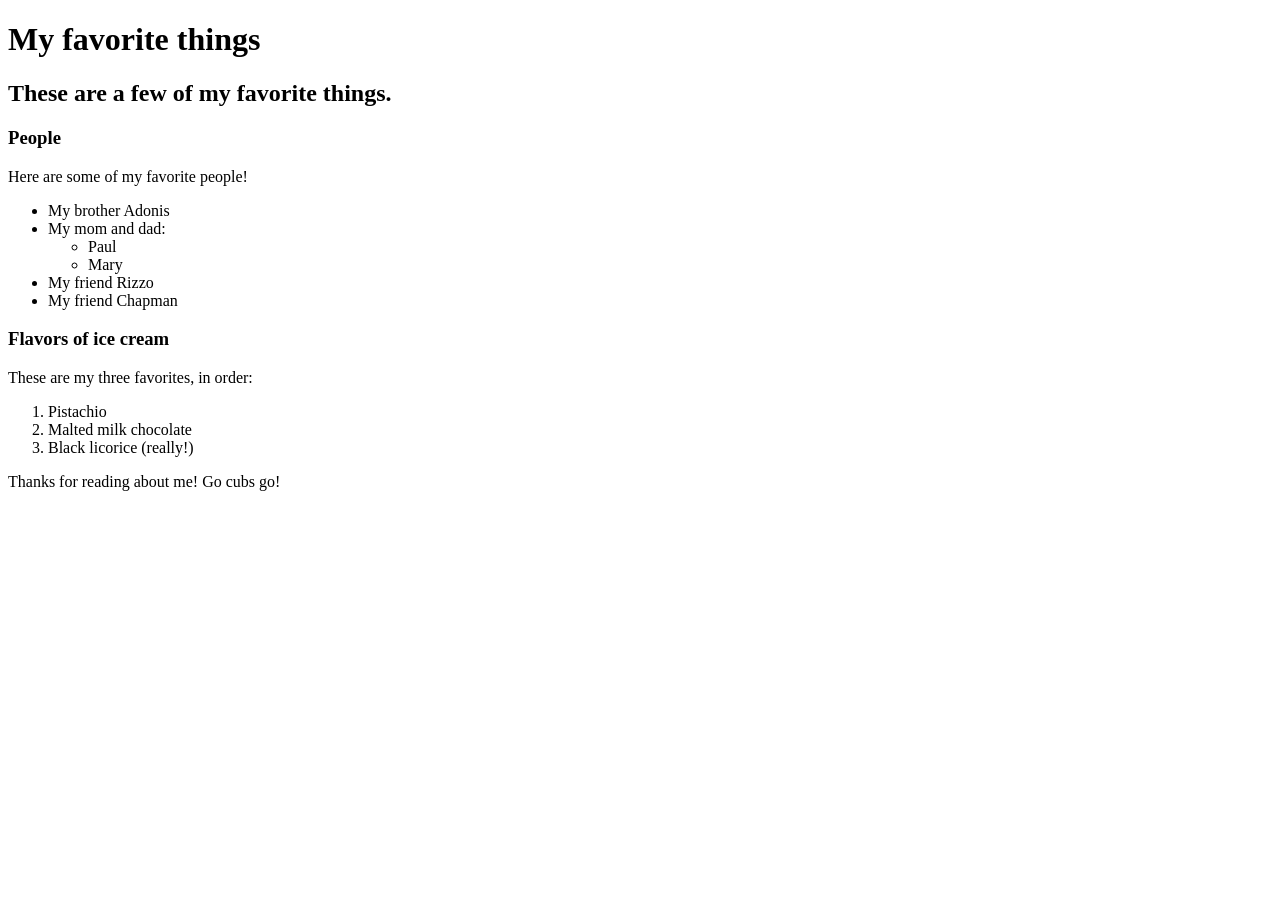
==== favorite-things.html @ 8b3efebd "add web page with info on favorite things" ====
<!DOCTYPE html>
<html>
  <head>
    <title>Peter's Favorite Things</title>
  </head>
  <body>
    <h1>My favorite things</h1>
    <h2>These are a few of my favorite things.</h2>

    <h3>People</h3>
    <p>Here are some of my favorite people!</p>
    <ul>
      <li>My brother Adonis</li>
      <li>My mom and dad:
        <ul>
          <li>Paul</li>
          <li>Mary</li>
        </ul>
      <li>My friend Rizzo</li>
      <li>My friend Chapman</li>
    </ul>

    <h3>Flavors of ice cream</h3>
    <p>These are my three favorites, in order:</p>
    <ol>
      <li>Pistachio</li>
      <li>Malted milk chocolate</li>
      <li>Black licorice (really!)</li>
    </ol>

    <p>Thanks for reading about me! Go cubs go!</p>
  </body>
</html>
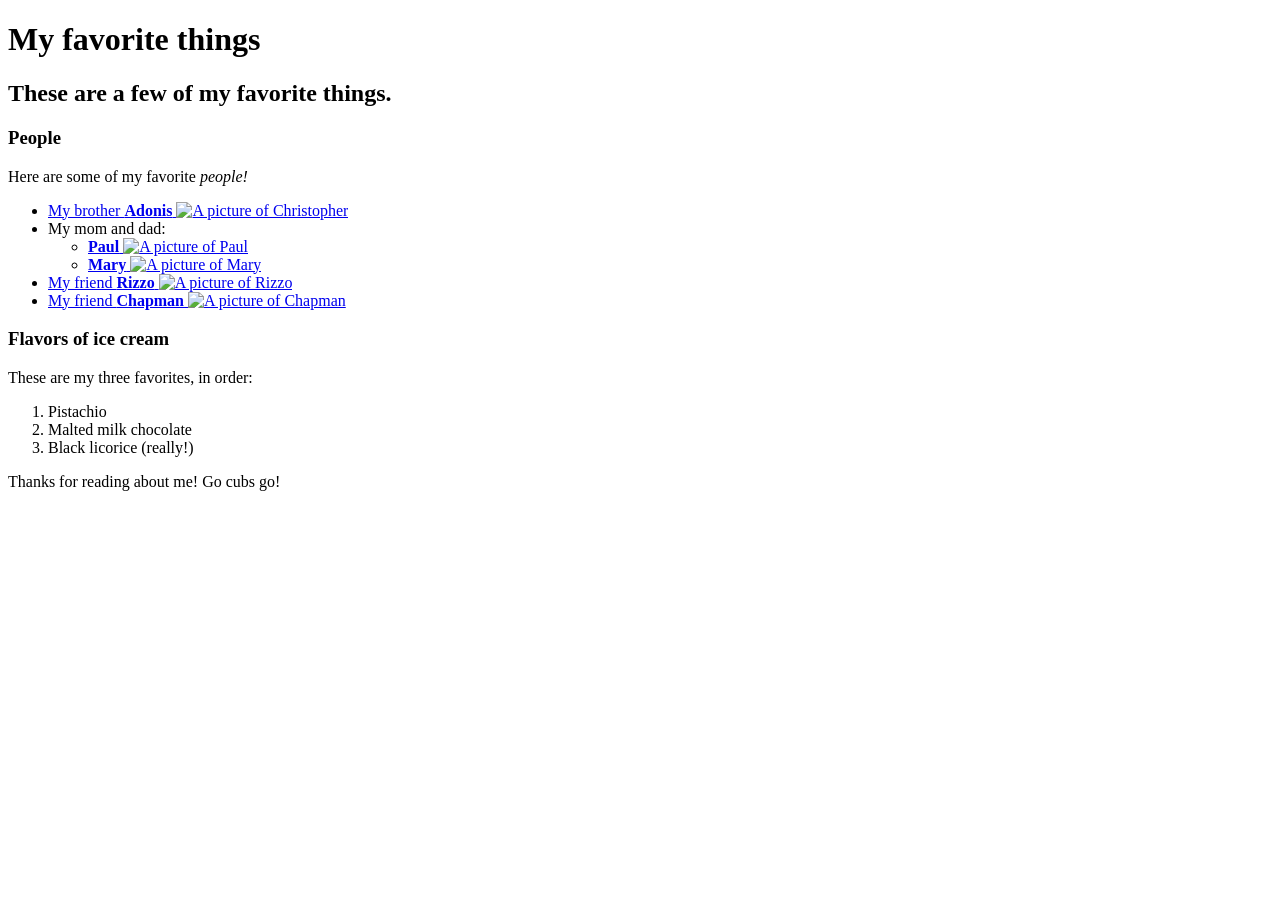
==== commit 52c89aa9: "add link and pictures to list" ====
--- a/favorite-things.html
+++ b/favorite-things.html
@@ -8,16 +8,41 @@
     <h2>These are a few of my favorite things.</h2>
 
     <h3>People</h3>
-    <p>Here are some of my favorite people!</p>
+    <p>Here are some of my favorite <em>people!</em></p>
     <ul>
-      <li>My brother Adonis</li>
+      <li>
+        <a href="http://www.example.com/christopher.html">
+          My brother <strong>Adonis</strong>
+          <img src="img/christopher.jpeg" alt="A picture of Christopher">
+        </a>
+      </li>
       <li>My mom and dad:
         <ul>
-          <li>Paul</li>
-          <li>Mary</li>
+          <li>
+            <a href="http://www.example.com/paul.html">
+            <strong>Paul</strong>
+            <img src="img/paul.jpeg" alt="A picture of Paul">
+            </a>
+          </li>
+          <li>
+            <a href="http://www.example.com/Mary.html">
+            <strong>Mary</strong>
+            <img src="img/mary.jpeg" alt="A picture of Mary">
+            </a>
+          </li>
         </ul>
-      <li>My friend Rizzo</li>
-      <li>My friend Chapman</li>
+      <li>
+        <a href="http://www.example.com/rizzo.html">
+          My friend <strong>Rizzo</strong>
+        <img src="img/rizzo.jpeg" alt="A picture of Rizzo">
+        </a>
+      </li>
+      <li>
+        <a href="http://www.example.com/chapman.html">
+          My friend <strong>Chapman</strong>
+        <img src="img/chapman.jpeg" alt="A picture of Chapman">
+        </a>
+      </li>
     </ul>
 
     <h3>Flavors of ice cream</h3>
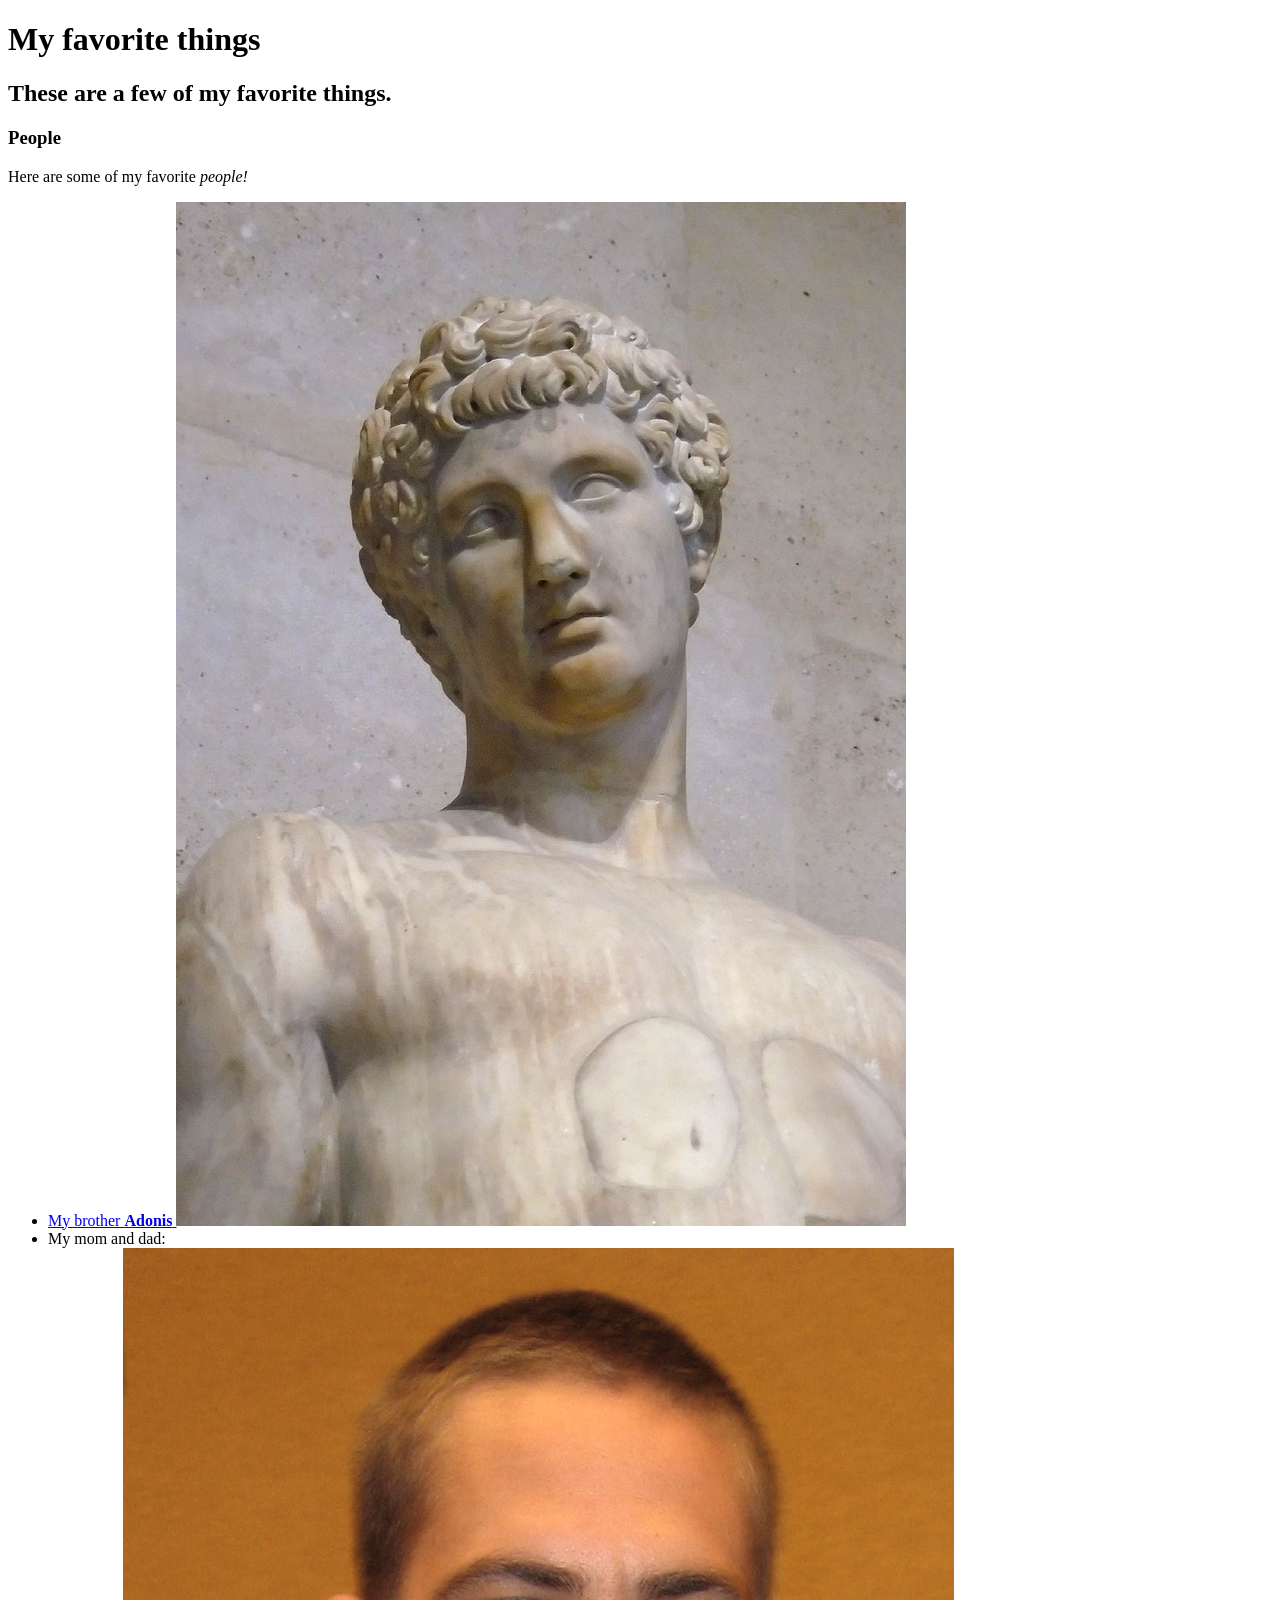
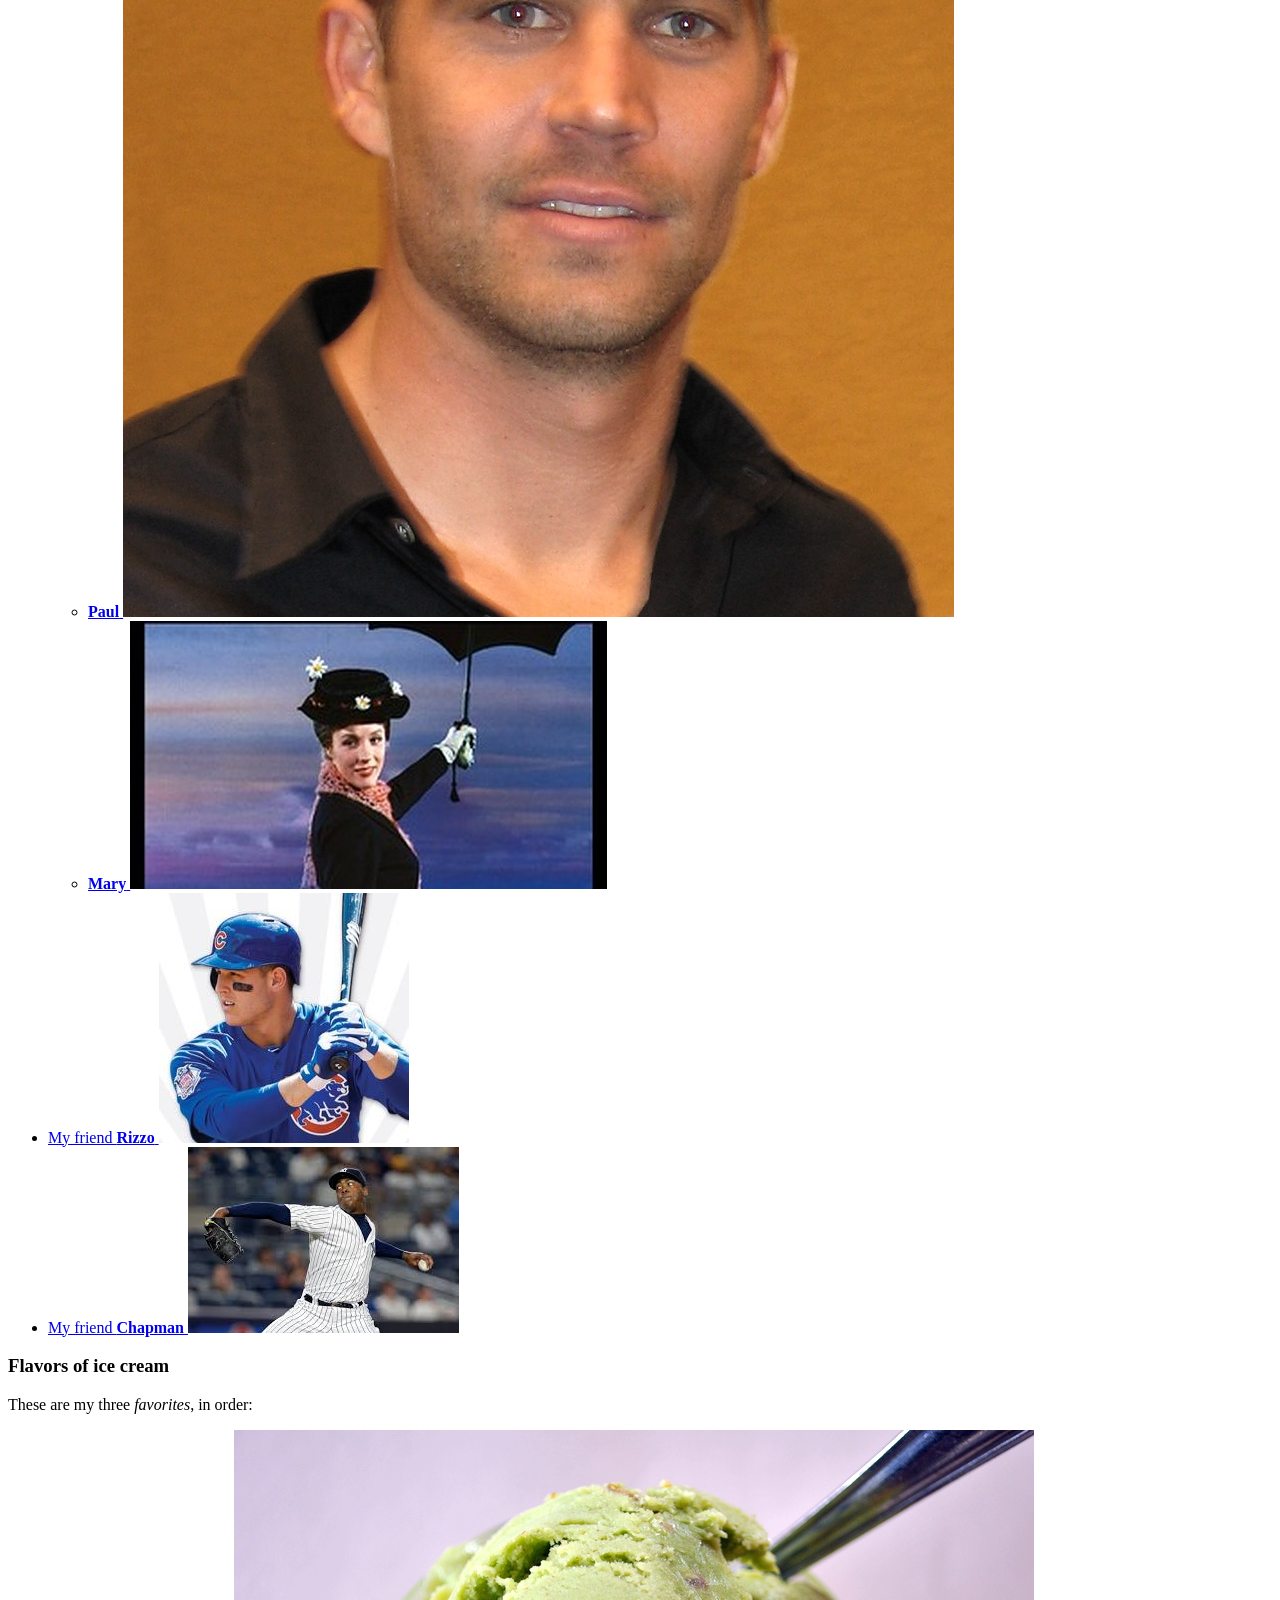
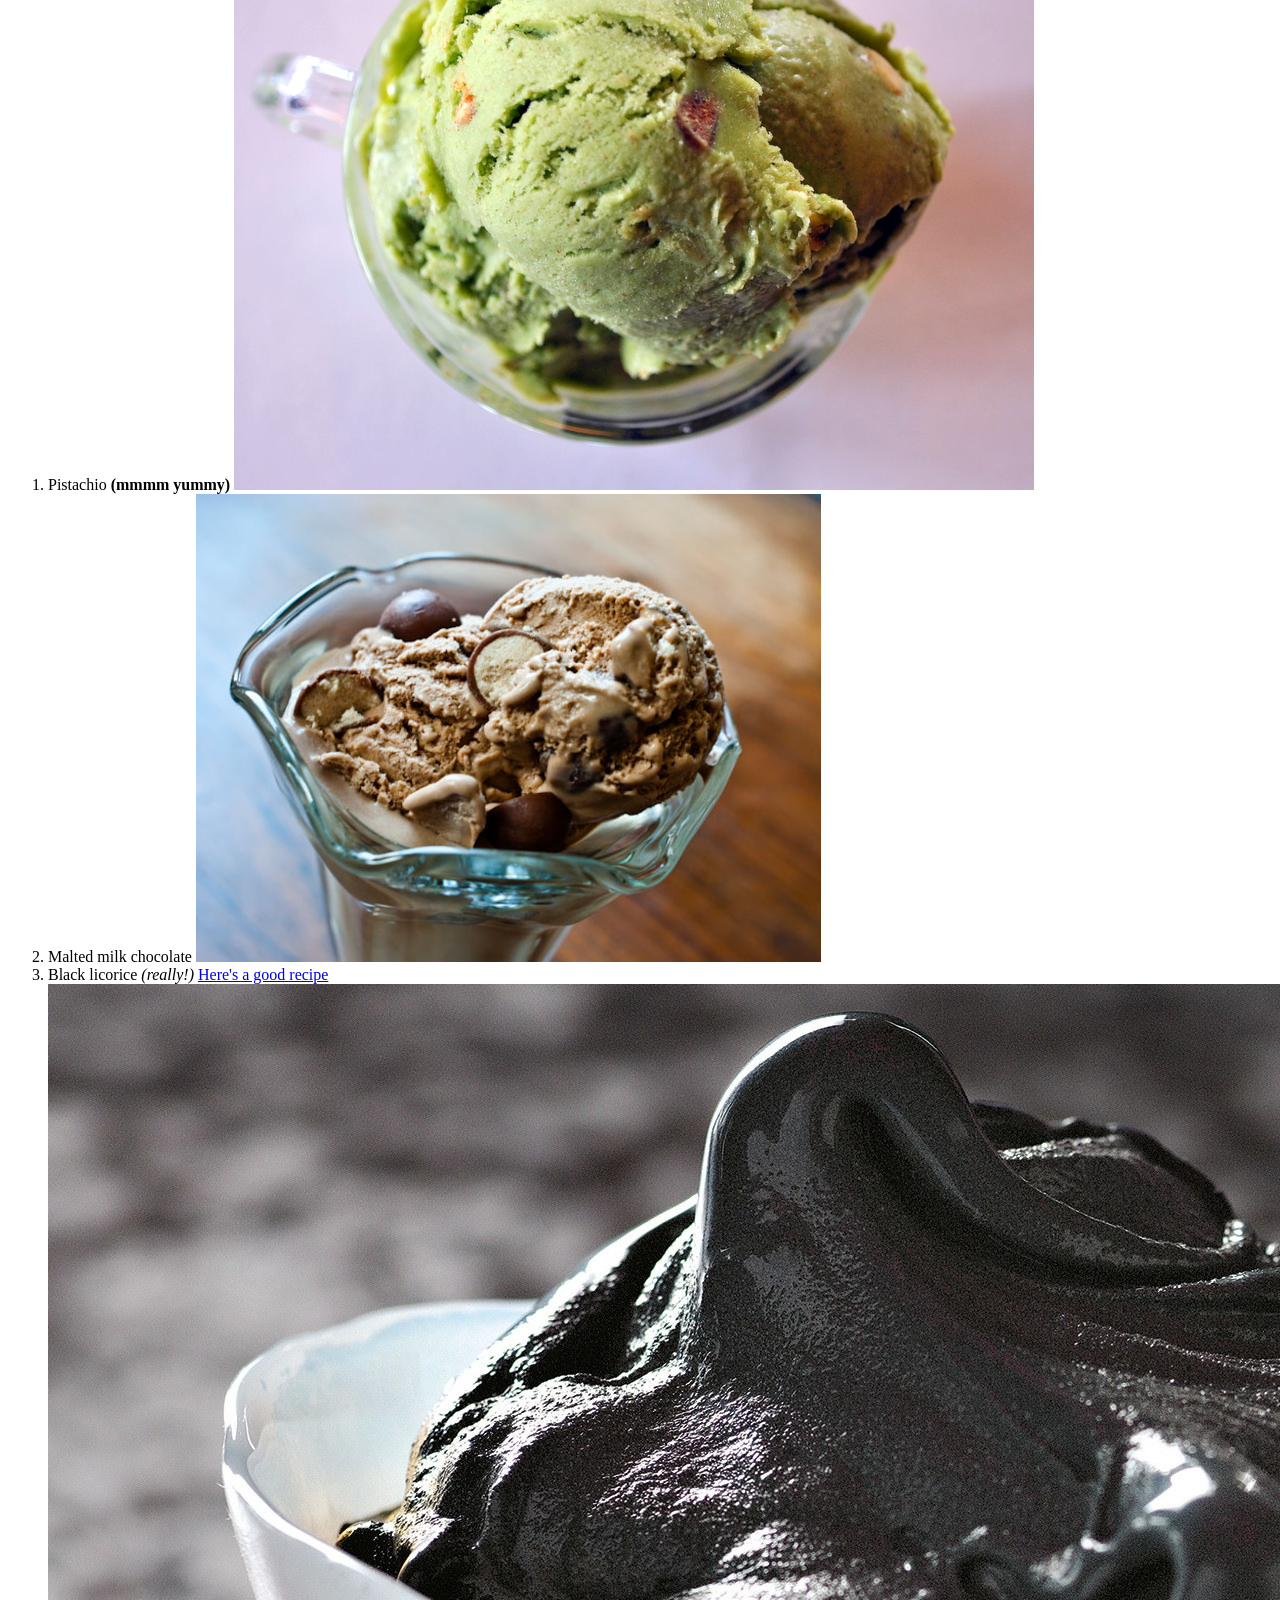
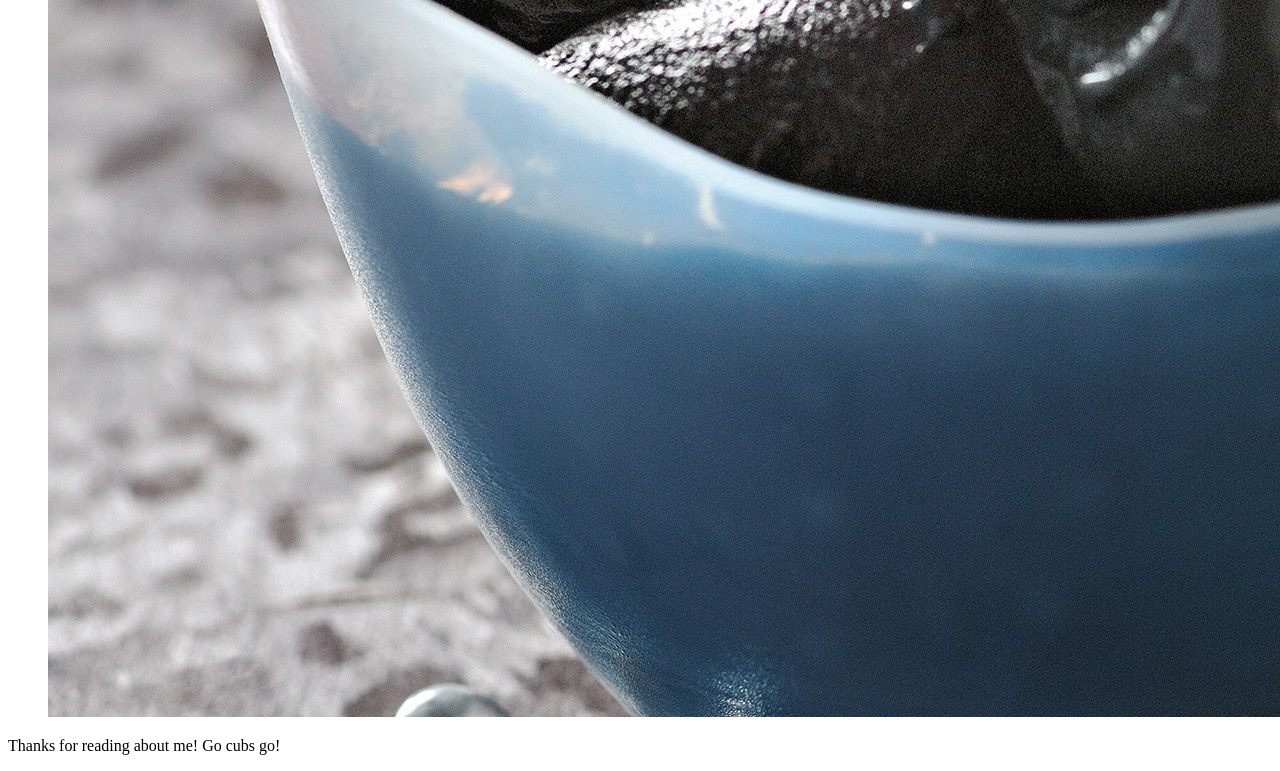
==== commit 6665976c: "add pictures of favorite people and ice-cream and pictures to the folder" ====
--- a/favorite-things.html
+++ b/favorite-things.html
@@ -13,7 +13,7 @@
       <li>
         <a href="http://www.example.com/christopher.html">
           My brother <strong>Adonis</strong>
-          <img src="img/christopher.jpeg" alt="A picture of Christopher">
+          <img src="img/adonis.jpg" alt="A picture of Adonis">
         </a>
       </li>
       <li>My mom and dad:
@@ -21,36 +21,42 @@
           <li>
             <a href="http://www.example.com/paul.html">
             <strong>Paul</strong>
-            <img src="img/paul.jpeg" alt="A picture of Paul">
+            <img src="img/paul.jpg" alt="A picture of Paul">
             </a>
           </li>
           <li>
             <a href="http://www.example.com/Mary.html">
             <strong>Mary</strong>
-            <img src="img/mary.jpeg" alt="A picture of Mary">
+            <img src="img/mary.jpg" alt="A picture of Mary">
             </a>
           </li>
         </ul>
       <li>
         <a href="http://www.example.com/rizzo.html">
           My friend <strong>Rizzo</strong>
-        <img src="img/rizzo.jpeg" alt="A picture of Rizzo">
+        <img src="img/rizzo.jpg" alt="A picture of Rizzo">
         </a>
       </li>
       <li>
         <a href="http://www.example.com/chapman.html">
           My friend <strong>Chapman</strong>
-        <img src="img/chapman.jpeg" alt="A picture of Chapman">
+        <img src="img/chapman.jpg" alt="A picture of Chapman">
         </a>
       </li>
     </ul>
 
     <h3>Flavors of ice cream</h3>
-    <p>These are my three favorites, in order:</p>
+    <p>These are my three <em>favorites</em>, in order:</p>
     <ol>
-      <li>Pistachio</li>
-      <li>Malted milk chocolate</li>
-      <li>Black licorice (really!)</li>
+      <li>Pistachio <strong>(mmmm yummy)</strong>
+        <img src="img/pistachio.jpg" alt="A picture of pistachio ice-cream">
+      </li>
+      <li>Malted milk chocolate
+        <img src="img/malted-milk.jpg" alt="A picture of malted milk chocolate ice-cream">
+      </li>
+      <li>Black licorice <em>(really!)</em> <a href="http://www.epicurious.com/">Here's a good recipe</a>
+        <img src="img/black-licorice.jpg" alt="A picture of black licorice ice-cream">
+      </li>
     </ol>
 
     <p>Thanks for reading about me! Go cubs go!</p>
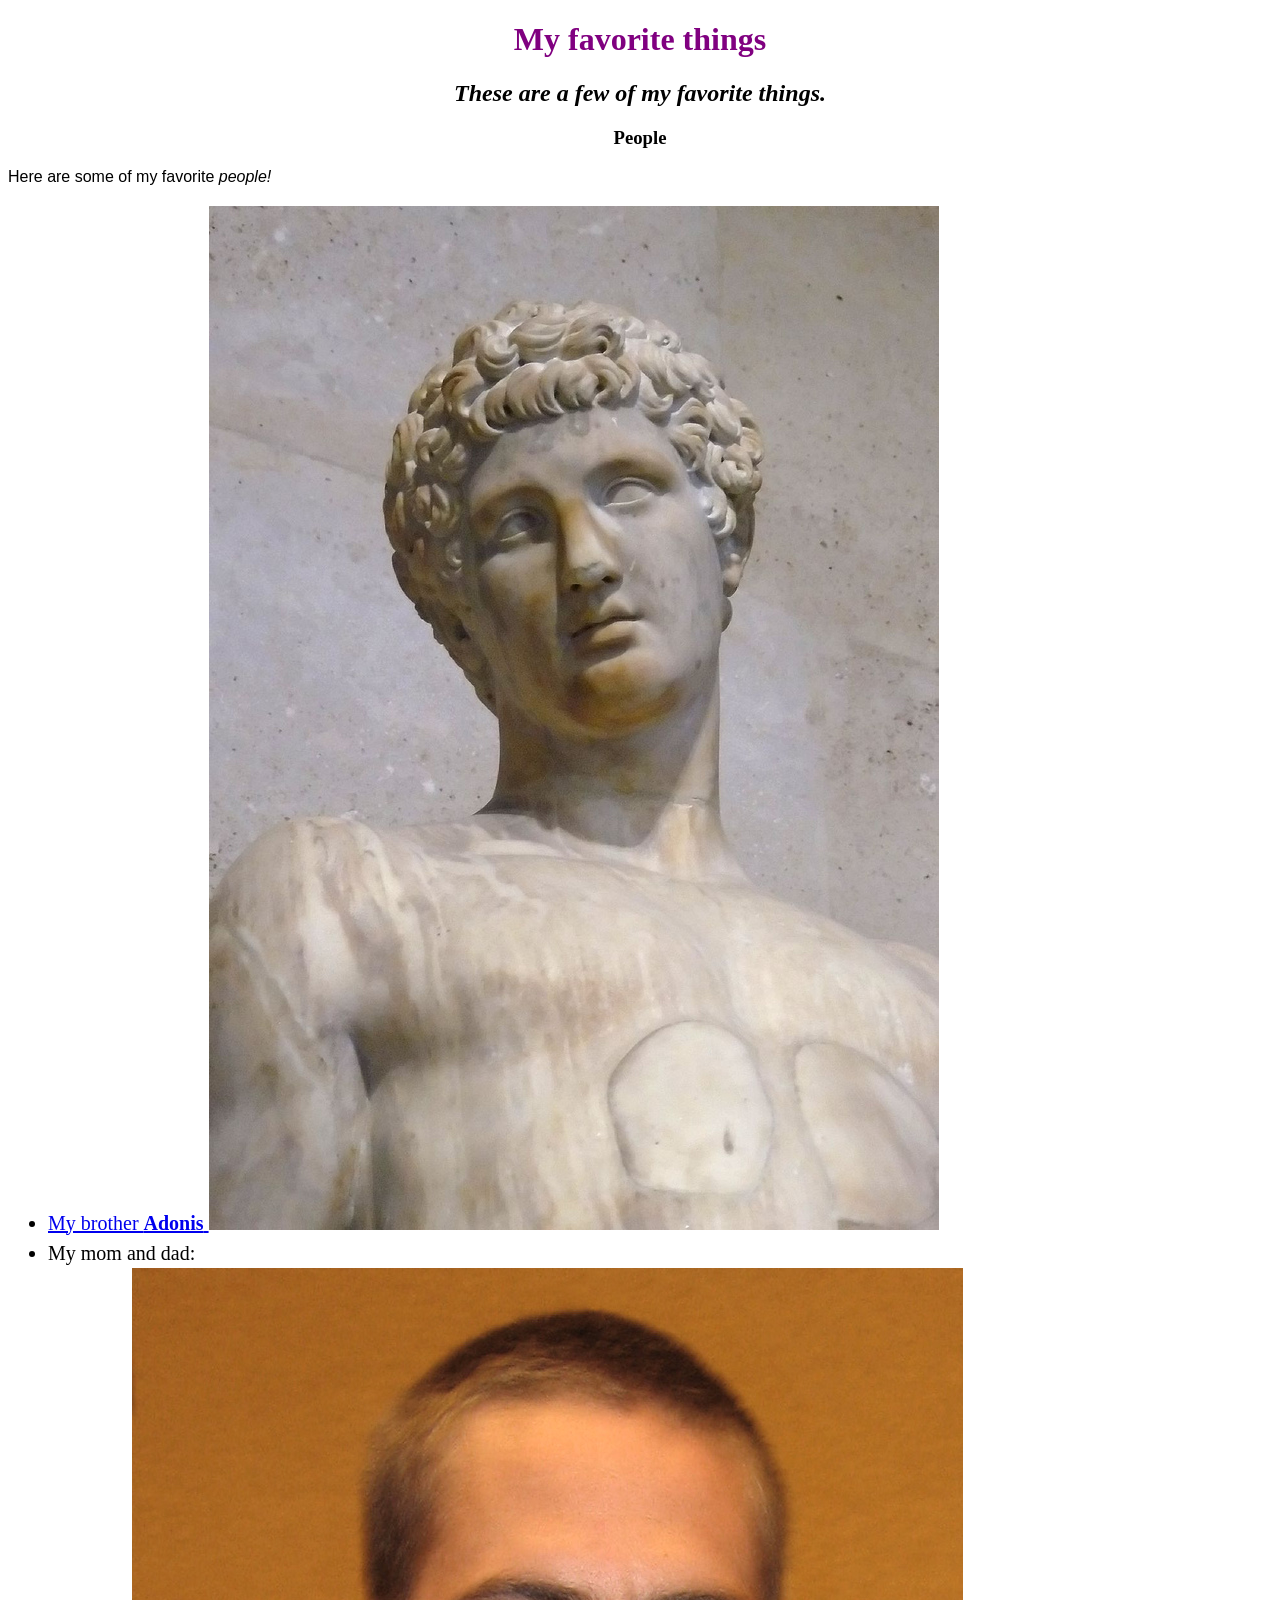
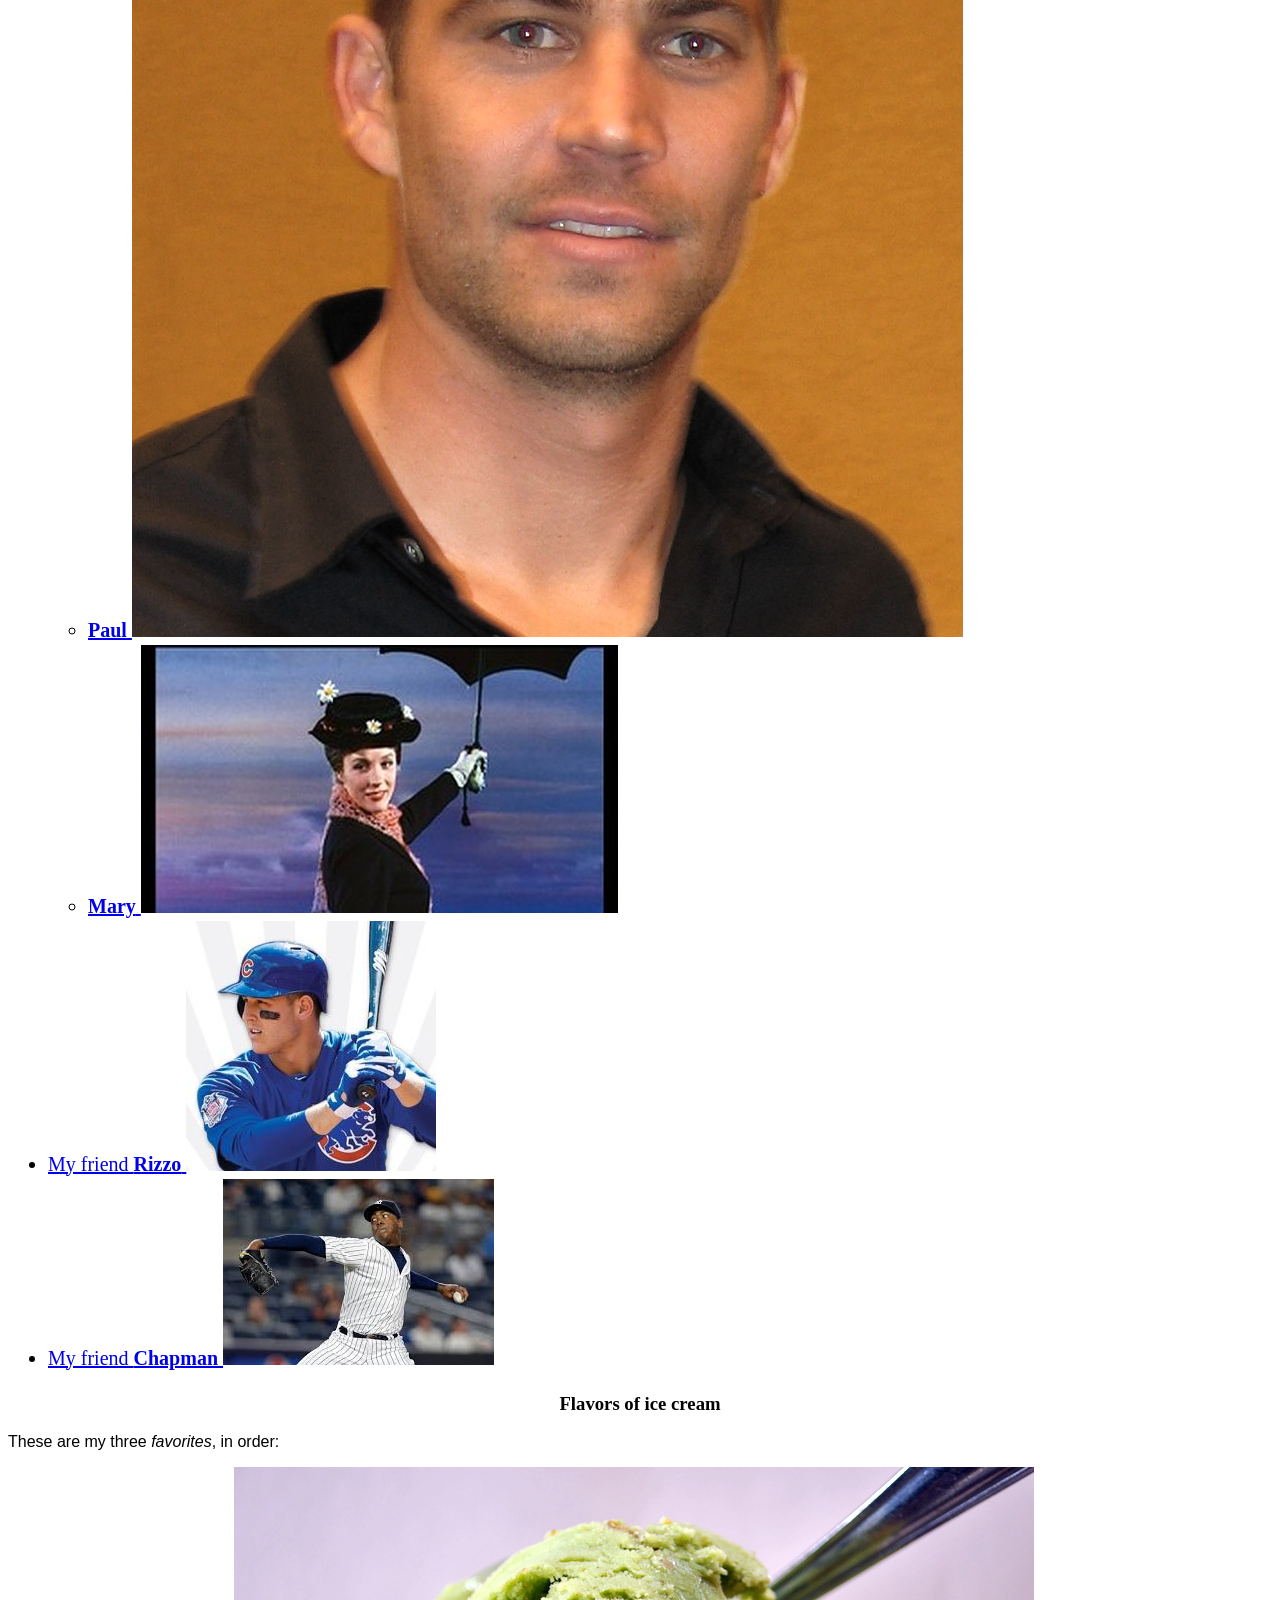
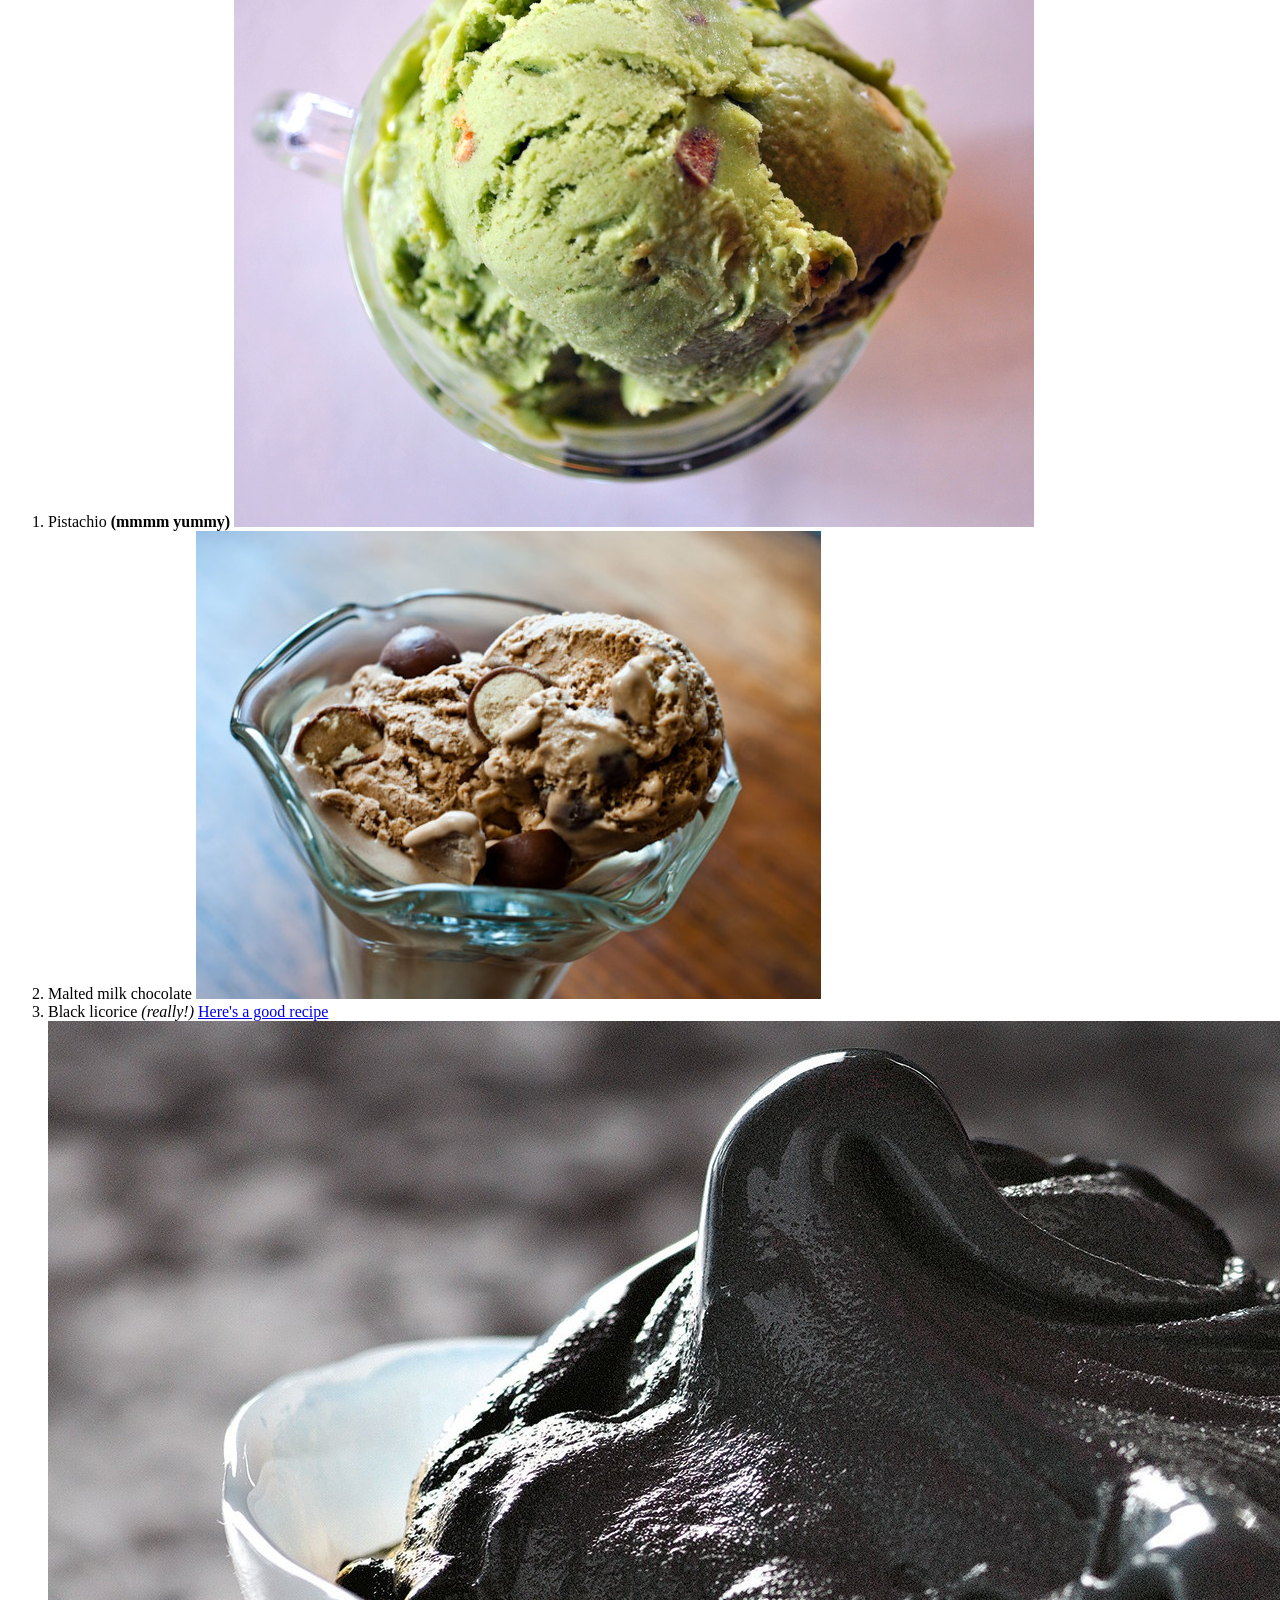
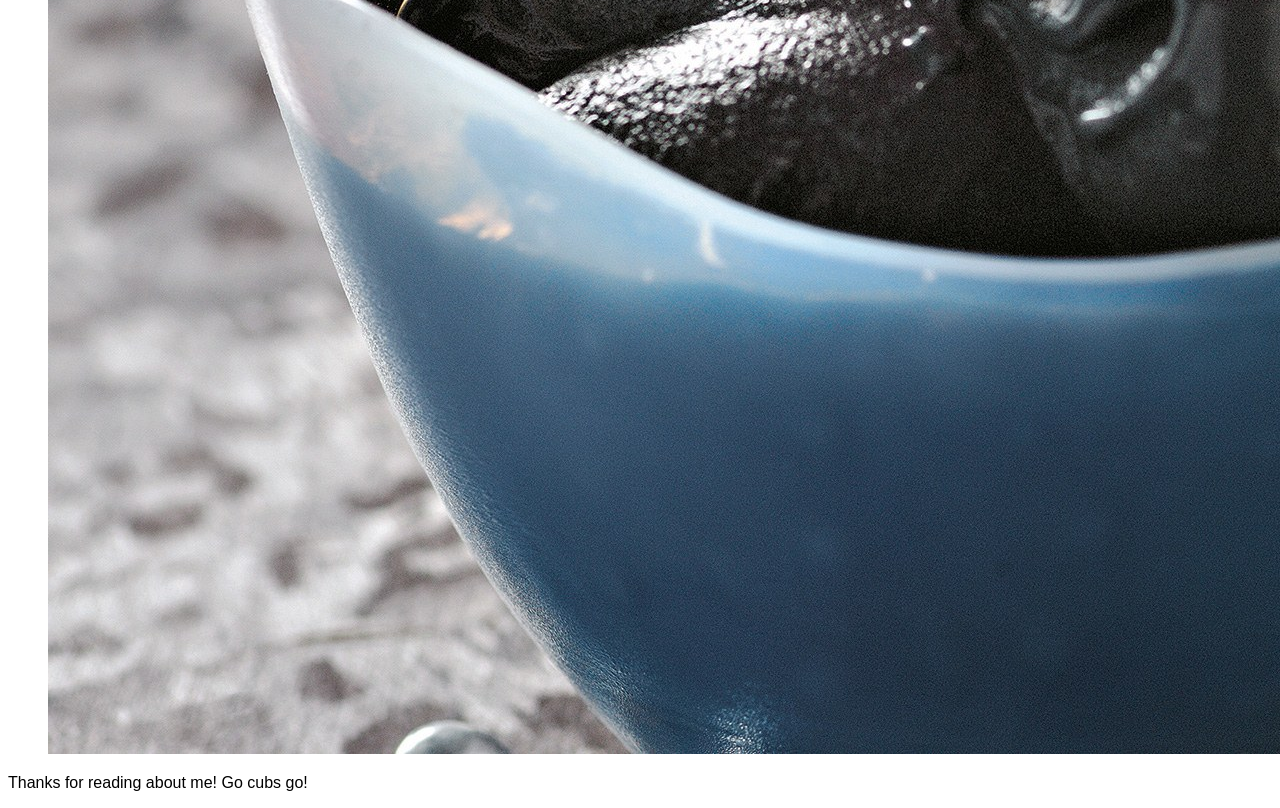
==== commit 530dbb99: "add css styles and images and links to favorite places" ====
--- a/favorite-things.html
+++ b/favorite-things.html
@@ -1,6 +1,7 @@
 <!DOCTYPE html>
 <html>
   <head>
+    <link href="css/new-webpage-and-places.css" rel="stylesheet" type="text/css">
     <title>Peter's Favorite Things</title>
   </head>
   <body>
--- a/css/new-webpage-and-places.css
+++ b/css/new-webpage-and-places.css
@@ -0,0 +1,22 @@
+h1 {
+  color: purple;
+  text-align: center;
+}
+
+h2 {
+  font-style: italic;
+  text-align: center;
+}
+
+h3 {
+  text-align: center;
+}
+
+p {
+  font-family: sans-serif;
+}
+
+ul {
+  font-size: 20px;
+  line-height: 30px;
+}
